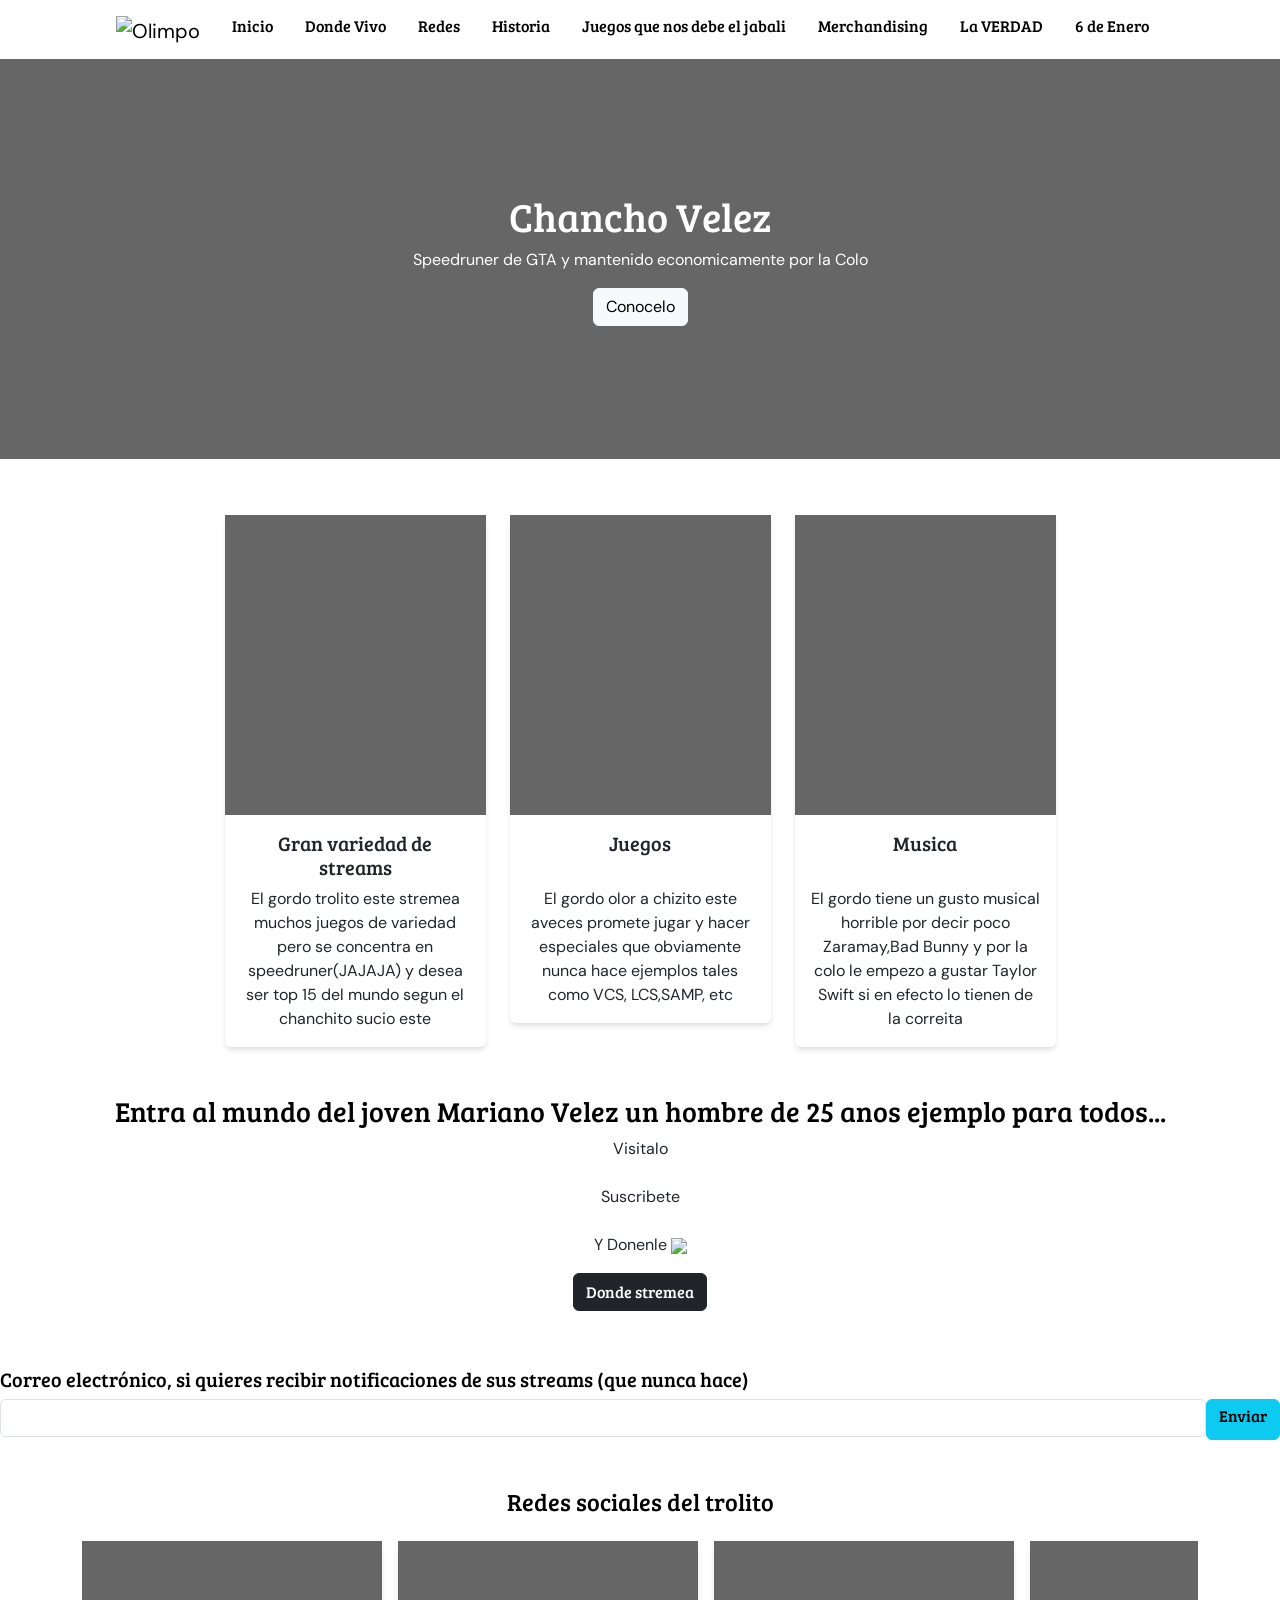
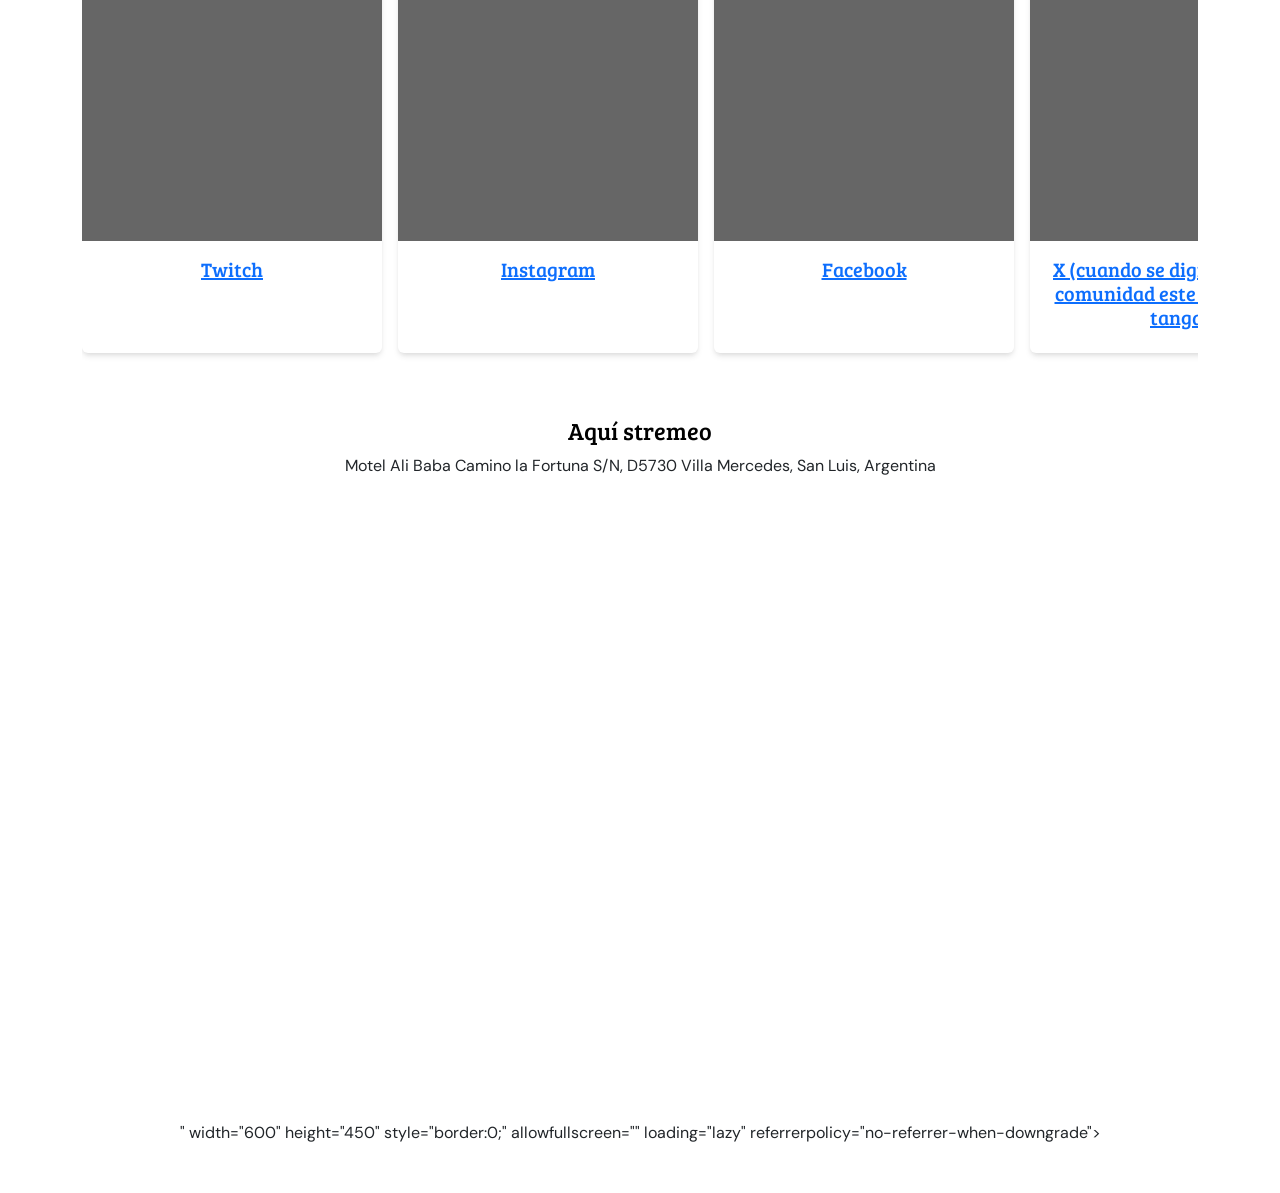
==== index.html @ a2f9f12f "Add files via upload samp" ====
<!DOCTYPE html>
<html lang="en">
    <head> 
        <title> Chancho Velez </title>
        <meta charset="utf-8" />
        <meta http-equiv="X-UA-Compatible" content="IE=edge" />
        <meta name="viewport" content="width=device-width, initial-scale=1" />
        <link rel="icon" href="./images/000.gif" type="image/x-icon">
        <link rel="styleSheet"
         href="https://cdn.jsdelivr.net/npm/bootstrap@5.2.0-beta1/dist/css/bootstrap.min.css" 
         integrity="sha384-0evHe/X+R7YkIZDRvuzKMRqM+OrBnVFBL6DOitfPri4tjfHxaWutUpFmBp4vmVor" 
         crossorigin="anonymous" />
        <link rel="stylesheet" href="styleSheet.css" />
        <link rel="preconnect" href="https://fonts.googleapis.com">
        <link rel="preconnect" href="https://fonts.gstatic.com" crossorigin>
        <link href="https://fonts.googleapis.com/css2?family=Bree+Serif&family=DM+Sans&display=swap" rel="stylesheet">

    </head>
    <body onclick="PlayAudio()">


      



      <header>

        <!-- Barra de navegación-->
        <nav class="navbar justify-content-center " style="background-color: #ffffff">
            <a class="navbar-brand" href="#"> <img src="./images/000.gif" width="80px"  alt="Olimpo" />
            </a>

              <ul class="nav">
                <li class="nav-item">
                  <a class="nav-link active" aria-current="page" href="#"><h6>Inicio</h6></a>
                </li>
                <li class="nav-item">
                  <a class="nav-link" href="#mapa"><h6>Donde Vivo</h6></a>
                </li>
                <li class="nav-item">
                  <a class="nav-link" href="#catalogo"><h6>Redes</h6></a>
                </li>
                <li class="nav-item">
                  <a class="nav-link" href="acerca_de.html"><h6>Historia</h6></a>
                </li>
                <li class="nav-item">
                  <a class="nav-link" href="vv.html"><h6>Juegos que nos debe el jabali</h6></a>
                </li>
                <li class="nav-item">
                  <a class="nav-link" href="mm.html"><h6>Merchandising</h6></a>
                </li>
                <li class="nav-item">
                  <a class="nav-link" href="gg.html"><h6>La VERDAD</h6></a>
                </li>
                <li class="nav-item">
                  <a class="nav-link" href="vuelve.html"><h6>6 de Enero</h6></a>
                </li>
              </ul>
        </nav>

        <!--Imagen de presetación de la pestaña-->
        <div class="cover d-flex justify-content-center align-items-center flex-column">
          <h1 style="color:white">
            Chancho Velez
          </h1>
          <p>
            Speedruner de GTA y mantenido economicamente por la Colo
          </p>
          <a href="acerca_de.html" class="btn btn-light" tabindex="-1" role="button" aria-disabled="true">Conocelo</a>
        </div>


      <!-- Cards de los principios de la libreía-->
        <section>
          <div class="container mt-5 mb-5">
            <div class="row justify-content-center">
              <div class="col-12 col-sm-6 col-md-4 col-lg-3 mt-2">
                <div class="card">
                  <div title="Tomos de algunos libros en un estante" class="cover cover-small" style="background-image: url('./images/3.jpg')" 
                   >
                  </div>
                  <div class="card-body">
                    <h5 class="card-title text-center"> Gran variedad de streams </h5>
                    <p class="card-text text-center"> El gordo trolito este stremea muchos juegos de variedad pero se concentra en speedruner(JAJAJA) y desea ser top 15 del mundo segun el chanchito sucio este
                    </p>
                  </div>
                </div>
              </div>              
              <div class="col-12 col-sm-6 col-md-4 col-lg-3 mt-2">
                <div class="card">
                  <div title="Vista del interior de una sucursal" class="cover cover-small" style="background-image: url('./images/5.jpg')" 
                   >
                  </div>
                  <div class="card-body">
                    <h5 class="card-title text-center"> Juegos </h5>
                    <p class="card-text text-center"> El gordo olor a chizito este aveces promete jugar y hacer especiales que obviamente nunca hace ejemplos tales como VCS, LCS,SAMP, etc
                    </p>
                  </div>
                </div>
              </div>
              <div class="col-12 col-sm-6 col-md-4 col-lg-3 mt-2">
                <div class="card">
                  <div title="Foto de un cliente leyendo en un sofá de la tienda" class="cover cover-small" style="background-image: url('./images/7.jpg')">
                  </div>
                  <div class="card-body">
                    <h5 class="card-title text-center"> Musica</h5>
                    <p class="card-text text-center"> El gordo tiene un gusto musical horrible por decir poco Zaramay,Bad Bunny y por la colo le empezo a gustar Taylor Swift si en efecto lo tienen de la correita
                  </div>
                </div>
              </div>
            </div>
          </div>
        </section>

      <!--- Subscripción de eventos-->
        <section>
          <div class="container mt-5 mb-5">
            

            <div class="row justify-content-center align-items-center">
              <div class="col-12 col-sm-6 col-lg-5">
                
              </div>

           
              <h3> 
                <center> Entra al mundo del joven Mariano Velez un hombre de 25 anos ejemplo para todos...
                </h3>
                <br>
                <p>
                  Visitalo <br>
                  <br>
                  Suscribete <br>
                  <br>
                  Y Donenle  <img src="./images/SAJ.png" width="40px"
                </p>
                <h6></center>
               
                <a href="#mapa" class="btn btn-dark" tabindex="-1" role="button" aria-disabled="true">Donde stremea </a>
              </h6>
            </div>
          </div>
  
            <form action="">
              <label for="email"> <h5>Correo electrónico, si quieres recibir notificaciones de sus streams (que nunca hace)</h5> </label>
              <div class="d-flex">
                <div class="flex-fill mr-2">
                  <input type="email" id="email" class="form-control" />
                </div>
                <button type="submit" class="btn btn-info">
                  <h6>Enviar</h6>
                </button>
              </div>
            </form>

          </div>
        </section>

        <!---Libros en venta (Cards)-->
        <section id="catalogo">
          <div class="container mt-5 mb-5">
            <h4> <Ri:a>Redes sociales del trolito</Ri:a></h4>
            <div class="product-stripe">
              <div class="stripe-container">

                <!--Libro 1-->

             
                <div class="card">
                  <div title="" class="cover cover-small"  style="background-image: url('./images/555.png')" 
                   ></div>
                  <div class="card-body">
                    <h5 class="card-title text-center">    <a href="https://www.twitch.tv/pipivelez" target="_blank">Twitch</a></h5>
                    
                  </div>
                </div>

                <!--Libro 2-->

                <div class="card">
                  <div title="" class="cover cover-small" style="background-image: url('./images/88.webp')" 
                   ></div>
                  <div class="card-body">
                    <h5 class="card-title text-center">    <a href="https://www.instagram.com/pipiveleztv/" target="_blank">Instagram</a></h5>
                    
                    
                  </div>
                </div>

                <!--Libro 3-->

                <div class="card">
                  <div title="" class="cover cover-small" style="background-image: url('./images/11.jpg')" 
                   ></div>
                  <div class="card-body">
                    
                   
                    <h5 class="card-title text-center">    <a href=" https://www.facebook.com/groups/311538411088347?locale=es_LA" target="_blank">Facebook</a></h5>
                  </div>
                </div>

               <!--Libro 4-->

                <div class="card">
                  <div title="" class="cover cover-small" style="background-image: url('./images/999.jpg')" 
                   ></div>
                  <div class="card-body">
                   
                    <h5 class="card-title text-center">    <a href="https://x.com/pipivelez" target="_blank">X (cuando se digne a crear la comunidad este colchon con tanga)</a></h5>
                  </div>
                </div>

                <!--Libro 5-->

                  <div class="card">
                    <div title="" class="cover cover-small" style="background-image: url('./images/u.jpg')" 
                    ></div>
                    <div class="card-body">
                      <h5 class="card-title text-center">    <a href="https://www.youtube.com/channel/UCq0C_yCKNjWRjx6cD4DRHmw" target="_blank">Youtube</a></h5>
                      
                    </div>
                  </div>
               
                  <!--Libro 6-->

                <div class="card">
                  <div title="" class="cover cover-small" style="background-image: url('./images/8.jpg')" 
                   ></div>
                  <div class="card-body">
                   
                   

                    <h5 class="card-title text-center">    <a href=" https://kick.com/pipivelez" target="_blank">Kick</a></h5>
                      
                  </div>
                </div>
              
              
              </div>
            </div>
          </div>
        </section>  

        <!---Mapa-->
        <section id="mapa">
          <div class="container mt-5 mb-5 text-center">
           <h4>
            Aquí stremeo
           </h4> 
           <p>
            Motel Ali Baba Camino la Fortuna S/N, D5730 Villa Mercedes, San Luis, Argentina
            <br>
           </p>
            <div class="responsive-iframe">
              <iframe src="https://www.google.com/maps/embed?pb=!1m18!1m12!1m3!1d22334.518969937384!2d-65.46696665596743!3d-33.681870243870556!2m3!1f0!2f0!3f0!3m2!1i1024!2i768!4f13.1!3m3!1m2!1s0x95d16b2892f3ff81%3A0xda1358e8362a927e!2sMotel%20Ali%20Baba!5e0!3m2!1ses-419!2sco!4v1739818344572!5m2!1ses-419!2sco" width="600" height="450" style="border:0;" allowfullscreen="" loading="lazy" referrerpolicy="no-referrer-when-downgrade"></iframe>" width="600" height="450" style="border:0;" allowfullscreen="" loading="lazy" referrerpolicy="no-referrer-when-downgrade"></iframe>
            </div>
          </div>
        </section>

        <audio id="musica1"  loop >
        
          <source src="images/bb.mp3" type="audio/mpeg">
          Tu navegador no soporta el elemento "audio".
        </audio>
  
        <script>
          function PlayAudio() {
            document.getElementById("musica1").play();
          }
        </script>

      </header> 
    </body>
</html>
---- styleSheet.css ----
body {
    font-family: 'DM Sans', sans-serif;
    cursor: url("u.png"), auto;
}

a {
    cursor: url("u.png"), auto;
}

h1, h2, h3, h4, h5, h6 {
    font-family: 'Bree Serif', serif;
    box-align: center;
    text-align: center;
    color: black;
}






p{
    text-align: center;
}


.cover {
    height: 400px;
    color: white;
    background-image: url('./images/11.jpg');
    background-size: cover;
    background-position:center;
    background-color: rgba(0,0,0, 0.60);
    background-blend-mode: darken;
} 


.cover-small {
    height: 300px;
    background-blend-mode: normal;
}

.card {
    border:0 !important;
    box-shadow: 0 4px 6px -1px rgba(0,0,0, 0.1), 0 2px 4px -1px rgba(0,0,0,0.06);
}

.card-title{
    min-height: 3rem;
}
.card-text{
    min-height: 10 rem;
}
.product-stripe, .slider{
    overflow-x: scroll;
    padding-top: 1rem;
    padding-bottom: 1rem;
}
.stripe-container, .slider-container{
    display: flex;
}
.stripe-container .card{
    width:300px;
    flex-shrink: 0;
    margin-right: 1rem;
}

.responsive-iframe{
    position:relative;
    padding-top: 56.25%;
}

.responsive-iframe iframe{
    position:absolute;
    top:0;
    left:0;
    width:100%;
    height:100%;
}

.image-container{
    width:100%;
    padding-top:50%;
    background-size:cover;
    background-position: center;
    flex-shrink:0;
}

.slider{
    overflow-x:hidden;
}

.slider-container{
    transform: translateX(0);
    animation: slider 10s infinite;
}


.avatar{
  width: 100px;
  height: 100px;
  background-size:cover;
  background-position: center;
  align-self:center;
  margin: o auto;
}

@keyframes slider {
    0% {
      transform: translateX(0);
    }
    15% {
      transform: translateX(0);
    }
    20% {
      transform: translateX(-100%);
    }
    35% {
      transform: translateX(-100%);
    }
    40% {
      transform: translateX(-200%);
    }
    55% {
      transform: translateX(-200%);
    }
    60% {
      transform: translateX(-300%);
    }
    75% {
      transform: translateX(-300%);
    }
    80% {
      transform: translateX(-400%);
    }
    95% {
      transform: translateX(-400%);
    }
    105% {
      transform: translateX(0%);
    }
  }
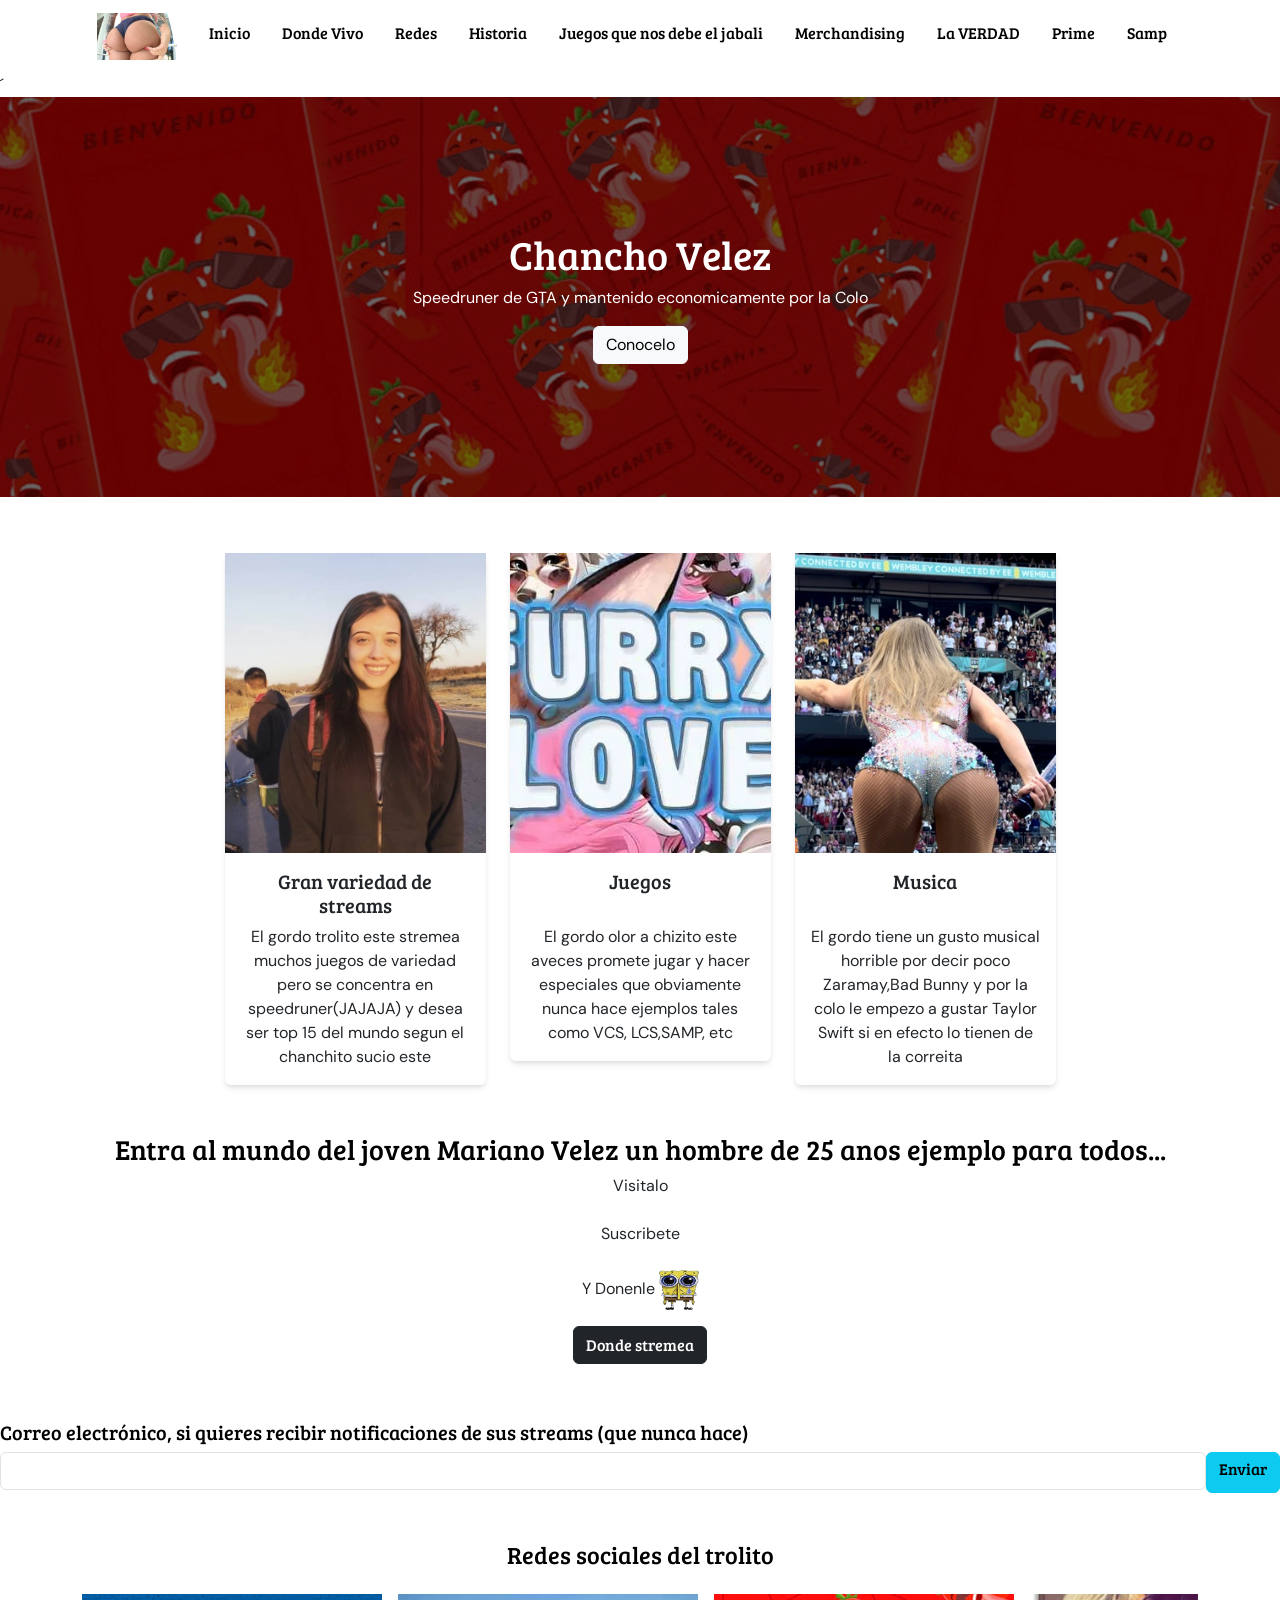
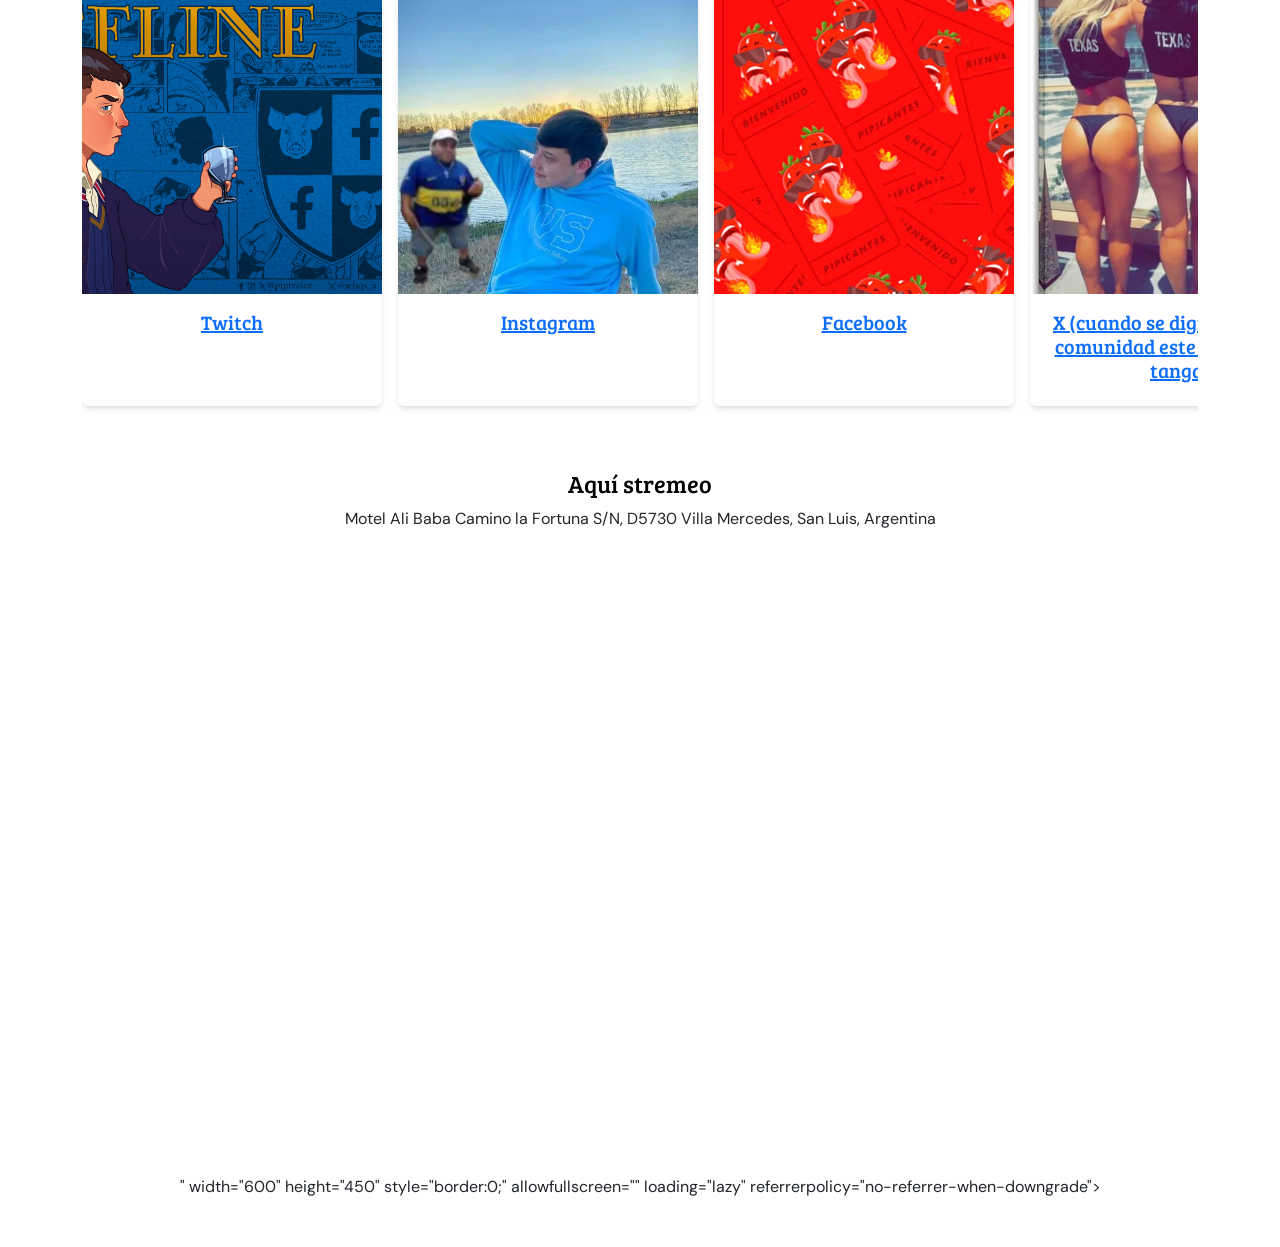
==== commit 796c2559: "XD" ====
--- a/index.html
+++ b/index.html
@@ -53,10 +53,16 @@
                   <a class="nav-link" href="gg.html"><h6>La VERDAD</h6></a>
                 </li>
                 <li class="nav-item">
-                  <a class="nav-link" href="vuelve.html"><h6>6 de Enero</h6></a>
+                  <a class="nav-link" href="vuelve.html"><h6>Prime</h6></a>
+                </li>
+                <li class="nav-item">
+                  <a class="nav-link" href="vuelve2.html"><h6>Samp</h6></a>
                 </li>
               </ul>
-        </nav>
+        </nav>´
+
+
+
 
         <!--Imagen de presetación de la pestaña-->
         <div class="cover d-flex justify-content-center align-items-center flex-column">
